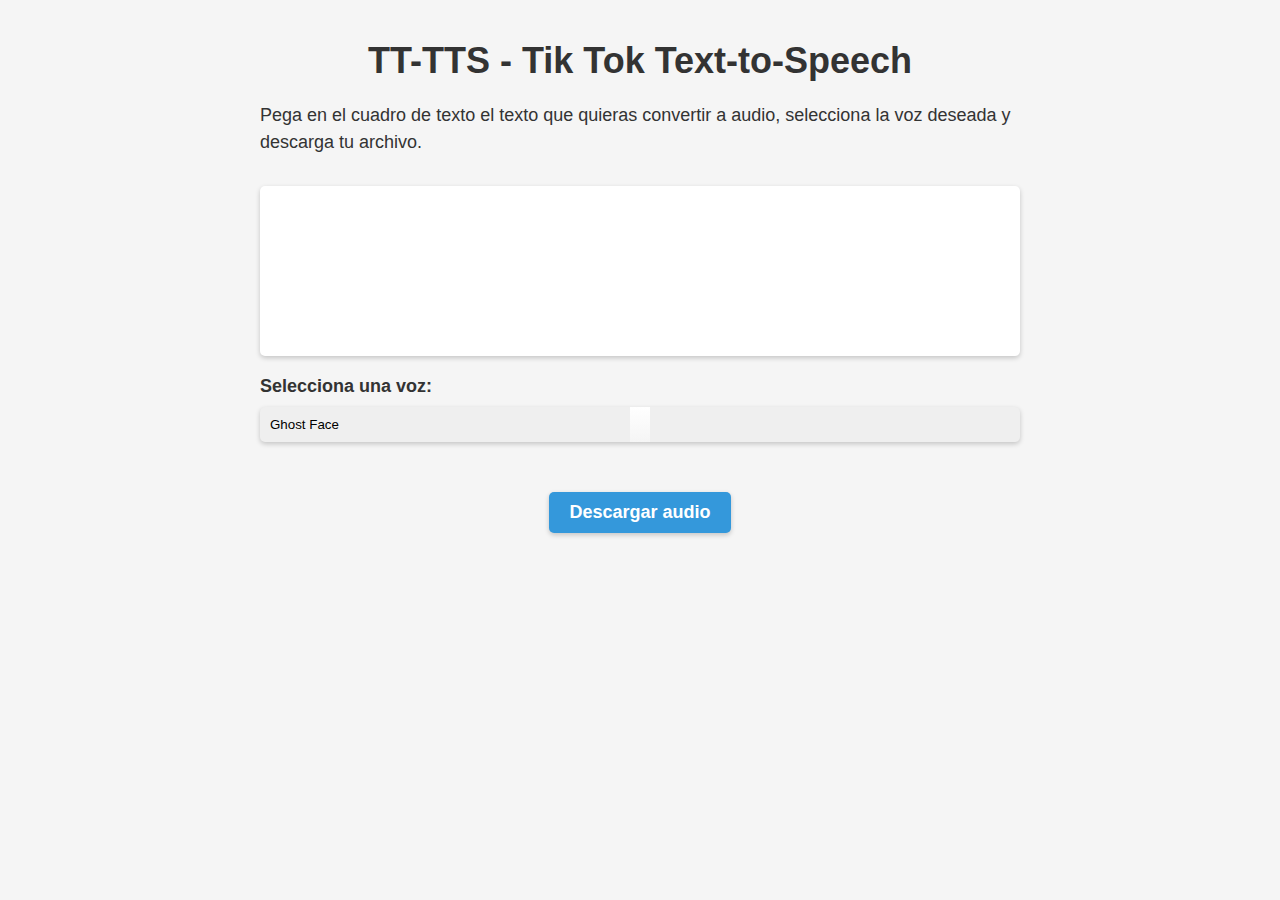
==== index.html @ 2c30bd36 "Add files via upload" ====
<!DOCTYPE html>
<html>
  <head>
    <meta charset="UTF-8">
    <title>TT-TTS - Tik Tok Text-to-Speech</title>
    <link rel="stylesheet" type="text/css" href="style.css">
  </head>
  <body>
    <div class="container">
      <h1>TT-TTS - Tik Tok Text-to-Speech</h1>
      <p>Pega en el cuadro de texto el texto que quieras convertir a audio, selecciona la voz deseada y descarga tu archivo.</p>
      <textarea id="texto" rows="10" cols="50"></textarea>
      <label for="voiceSelector">Selecciona una voz:</label>
      <select id="voice-select">
        <option value="en_us_ghostface">Ghost Face</option>
        <option value="en_us_chewbacca">Chewbacca</option>
        <option value="en_us_c3po">C3PO</option>
        <option value="en_us_stitch">Stitch</option>
        <option value="en_us_stormtrooper">Stormtrooper</option>
        <option value="en_us_rocket">Rocket</option>
        <option value="en_female_madam_leota">Madame Leota</option>
        <option value="en_male_ghosthost">Ghost Host</option>
        <option value="en_male_pirate">Pirate</option>
        <option value="en_au_001">English AU - Female</option>
        <option value="en_au_002">English AU - Male</option>
        <option value="en_uk_001">English UK - Male 1</option>
        <option value="en_uk_003">English UK - Male 2</option>
        <option value="en_us_001">English US - Female 1</option>
        <option value="en_us_002">English US - Female 2</option>
        <option value="en_us_006">English US - Male 1</option>
        <option value="en_us_007">English US - Male 2</option>
        <option value="en_us_009">English US - Male 3</option>
        <option value="en_us_010">English US - Male 4</option>
        <option value="en_male_narration">Narrator</option>
        <option value="en_male_funny">Wacky</option>
        <option value="en_female_emotional">Peaceful</option>
        <option value="en_male_cody">Serious</option>
        <option value="fr_001">French - Male 1</option>
        <option value="fr_002">French - Male 2</option>
        <option value="de_001">German - Female</option>
        <option value="de_002">German - Male</option>
        <option value="es_002">Spanish - Male</option>
        <option value="es_mx_002">Spanish MX - Male</option>
        <option value="br_001">Portuguese BR - Female 1</option>
        <option value="br_003">Portuguese BR - Female 2</option>
        <option value="br_005">Portuguese BR - Male</option>
      </select>
      
      <button onclick="generarAudio()">Descargar audio</button>
     
      
    </div>

    <script src="script.js"></script>
  </body>
</html>
---- style.css ----
/* Estilos generales */
* {
  box-sizing: border-box;
  font-family: Arial, sans-serif;
  margin: 0;
  padding: 0;
}

body {
  background-color: #f5f5f5;
  color: #333;
  font-size: 16px;
}

.container {
  max-width: 800px;
  margin: 0 auto;
  padding: 40px 20px;
}

h1 {
  font-size: 36px;
  font-weight: bold;
  margin-bottom: 20px;
  text-align: center;
}

p {
  font-size: 18px;
  line-height: 1.5;
  margin-bottom: 30px;
}

/* Estilos para el cuadro de texto */
textarea {
  display: block;
  width: 100%;
  margin-bottom: 20px;
  padding: 10px;
  border: none;
  border-radius: 5px;
  box-shadow: 0 2px 5px rgba(0, 0, 0, 0.2);
  resize: none;
}

/* Estilos para el selector de voz */
label {
  display: block;
  font-size: 18px;
  font-weight: bold;
  margin-bottom: 10px;
}

select {
  display: block;
  width: 100%;
  padding: 10px;
  border: none;
  border-radius: 5px;
  box-shadow: 0 2px 5px rgba(0, 0, 0, 0.2);
  appearance: none;
  background-image: linear-gradient(to bottom, #fff, #f5f5f5);
  background-position: center;
  background-repeat: no-repeat;
  background-size: 20px;
}

select option {
  padding: 10px;
}

/* Estilos para los botones */
button {
  display: block;
  margin: 50px auto 30px;
  padding: 10px 20px;
  font-size: 18px;
  font-weight: bold;
  color: #fff;
  background-color: #3498db;
  border: none;
  border-radius: 5px;
  box-shadow: 0 2px 5px rgba(0, 0, 0, 0.2);
  cursor: pointer;
  transition: background-color 0.2s;
}

button:hover {
  background-color: #2980b9;
}

a#descargar {
  display: block;
  margin: 20px auto;
  padding: 10px 20px;
  font-size: 18px;
  font-weight: bold;
  color: #fff;
  background-color: #27ae60;
  border: none;
  border-radius: 5px;
  box-shadow: 0 2px 5px rgba(0, 0, 0, 0.2);
  text-decoration: none;
  transition: background-color 0.2s;
}

a#descargar:hover {
  background-color: #2ecc71;
}
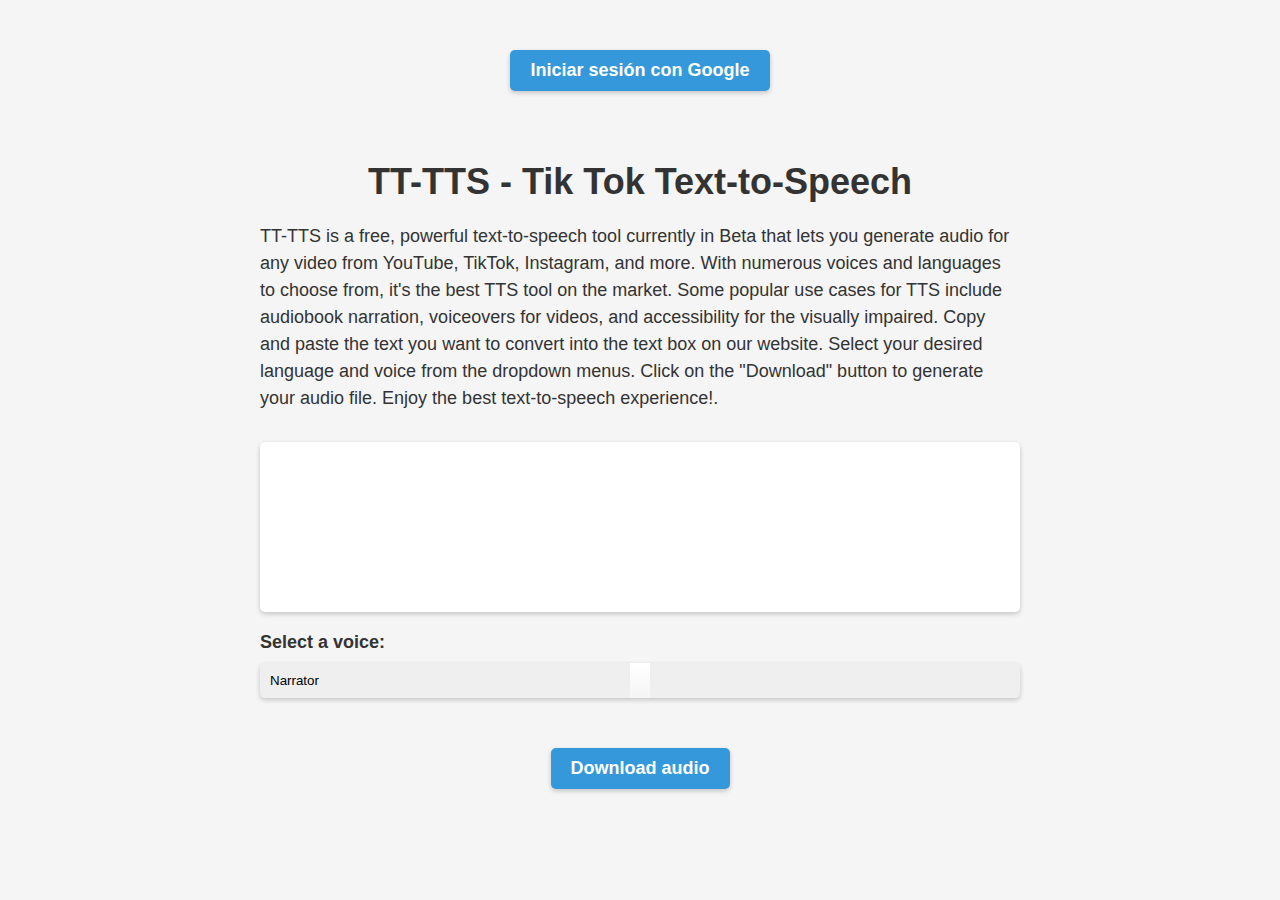
==== commit c29f9685: "updated instructions" ====
--- a/index.html
+++ b/index.html
@@ -1,16 +1,33 @@
 <!DOCTYPE html>
 <html>
   <head>
+    <!-- Google tag (gtag.js) -->
+<script async src="https://www.googletagmanager.com/gtag/js?id=G-N5J6NFYPEX"></script>
+<script>
+  window.dataLayer = window.dataLayer || [];
+  function gtag(){dataLayer.push(arguments);}
+  gtag('js', new Date());
+
+  gtag('config', 'G-N5J6NFYPEX');
+</script>
+    <script async src="https://pagead2.googlesyndication.com/pagead/js/adsbygoogle.js?client=ca-pub-7650600872002577"
+     crossorigin="anonymous"></script>
     <meta charset="UTF-8">
     <title>TT-TTS - Tik Tok Text-to-Speech</title>
     <link rel="stylesheet" type="text/css" href="style.css">
   </head>
   <body>
+    <meta name="google-site-verification" content="08Ll4mozQdB3D3Lszdo3tqlvWqj94PAPv8vm594cTf0" />
+    <button onclick="iniciarSesionConGoogle()">Iniciar sesión con Google</button>
+
     <div class="container">
       <h1>TT-TTS - Tik Tok Text-to-Speech</h1>
-      <p>Pega en el cuadro de texto el texto que quieras convertir a audio, selecciona la voz deseada y descarga tu archivo.</p>
+      <p>TT-TTS is a free, powerful text-to-speech tool currently in Beta that lets you generate audio for any video from YouTube, TikTok, Instagram, and more. With numerous voices and languages to choose from, it's the best TTS tool on the market. Some popular use cases for TTS include audiobook narration, voiceovers for videos, and accessibility for the visually impaired. Copy and paste the text you want to convert into the text box on our website.
+Select your desired language and voice from the dropdown menus.
+Click on the "Download" button to generate your audio file.
+Enjoy the best text-to-speech experience!.</p>
       <textarea id="texto" rows="10" cols="50"></textarea>
-      <label for="voiceSelector">Selecciona una voz:</label>
+      <label for="voiceSelector">Select a voice:</label>
       <select id="voice-select">
         <option value="en_us_ghostface">Ghost Face</option>
         <option value="en_us_chewbacca">Chewbacca</option>
@@ -31,7 +48,7 @@
         <option value="en_us_007">English US - Male 2</option>
         <option value="en_us_009">English US - Male 3</option>
         <option value="en_us_010">English US - Male 4</option>
-        <option value="en_male_narration">Narrator</option>
+        <option value="en_male_narration" selected>Narrator</option>
         <option value="en_male_funny">Wacky</option>
         <option value="en_female_emotional">Peaceful</option>
         <option value="en_male_cody">Serious</option>
@@ -46,7 +63,7 @@
         <option value="br_005">Portuguese BR - Male</option>
       </select>
       
-      <button onclick="generarAudio()">Descargar audio</button>
+      <button onclick="generarAudio()">Download audio</button>
      
       
     </div>
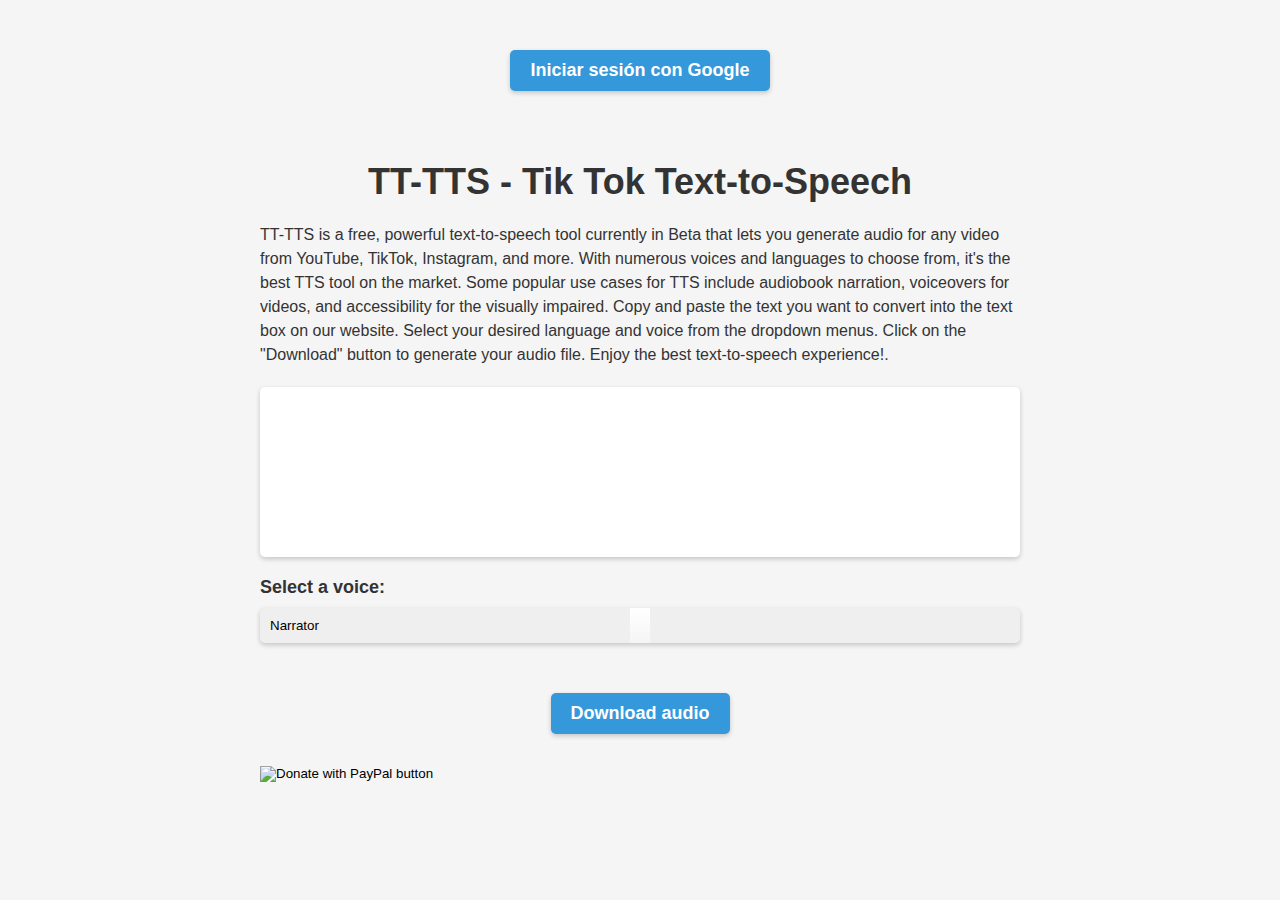
==== commit d43e7dc4: "Update index.html" ====
--- a/index.html
+++ b/index.html
@@ -1,6 +1,9 @@
 <!DOCTYPE html>
 <html>
   <head>
+    <meta name="description" content="TT-TTS is a free, powerful text-to-speech tool currently in Beta that lets you generate audio for any video from YouTube, TikTok, Instagram, and more.">
+    <meta name="keywords" content="TT-TTS, text-to-speech, TTS, audio, YouTube, TikTok, Instagram">
+    <meta charset="UTF-8">
     <!-- Google tag (gtag.js) -->
 <script async src="https://www.googletagmanager.com/gtag/js?id=G-N5J6NFYPEX"></script>
 <script>
@@ -10,9 +13,10 @@
 
   gtag('config', 'G-N5J6NFYPEX');
 </script>
+    
     <script async src="https://pagead2.googlesyndication.com/pagead/js/adsbygoogle.js?client=ca-pub-7650600872002577"
      crossorigin="anonymous"></script>
-    <meta charset="UTF-8">
+
     <title>TT-TTS - Tik Tok Text-to-Speech</title>
     <link rel="stylesheet" type="text/css" href="style.css">
   </head>
@@ -61,10 +65,33 @@
         <option value="br_001">Portuguese BR - Female 1</option>
         <option value="br_003">Portuguese BR - Female 2</option>
         <option value="br_005">Portuguese BR - Male</option>
+
+        <option value="jp_001">Japanese - Female 1</option>
+        <option value="jp_003">Japanese - Female 2</option>
+        <option value="jp_005">Japanese - Female 3</option>
+        <option value="jp_006">Japanese - Male</option>
+        <option value="kr_002">Korean - Male 1</option>
+        <option value="kr_004">Korean - Male 2</option>
+        <option value="kr_003">Korean - Female</option>
+        <option value="en_female_f08_salut_damour">Alto</option>
+        <option value="en_male_m03_lobby">Tenor</option>
+        <option value="en_male_m03_sunshine_soon">Sunshine Soon</option>
+        <option value="en_female_f08_warmy_breeze">Warmy Breeze</option>
+        <option value="en_female_ht_f08_glorious">Glorious</option>
+        <option value="en_male_sing_funny_it_goes_up">It Goes Up</option>
+        <option value="en_male_m2_xhxs_m03_silly">Chipmunk</option>
+        <option value="en_female_ht_f08_wonderful_world">Dramatic</option>
+        
+
       </select>
       
       <button onclick="generarAudio()">Download audio</button>
-     
+      <form action="https://www.paypal.com/donate" method="post" target="_top">
+      <input type="hidden" name="hosted_button_id" value="MLZ24D3EGSEHY" />
+      <input type="image" src="https://www.paypalobjects.com/en_US/i/btn/btn_donateCC_LG.gif" border="0" name="submit" title="PayPal - The safer, easier way to pay online!" alt="Donate with PayPal button" />
+      <img alt="" border="0" src="https://www.paypal.com/en_AR/i/scr/pixel.gif" width="1" height="1" />
+      </form>
+
       
     </div>
 
--- a/style.css
+++ b/style.css
@@ -28,7 +28,7 @@
 p {
   font-size: 18px;
   line-height: 1.5;
-  margin-bottom: 30px;
+  margin-bottom: 20px;
 }
 
 /* Estilos para el cuadro de texto */
@@ -67,6 +67,10 @@
 
 select option {
   padding: 10px;
+}
+button[name='submit'] {
+  display: block;
+  margin: 0 auto;
 }
 
 /* Estilos para los botones */
@@ -107,3 +111,23 @@
 a#descargar:hover {
   background-color: #2ecc71;
 }
+
+/* Estilos específicos para escritorio */
+@media (min-width: 768px) {
+  p {
+    font-size: 16px;
+  }
+}
+
+/* Estilos específicos para móviles */
+@media (max-width: 767px) {
+  textarea {
+    font-size: 18px;
+    padding: 15px;
+  }
+
+  select {
+    font-size: 18px;
+    padding: 15px;
+  }
+}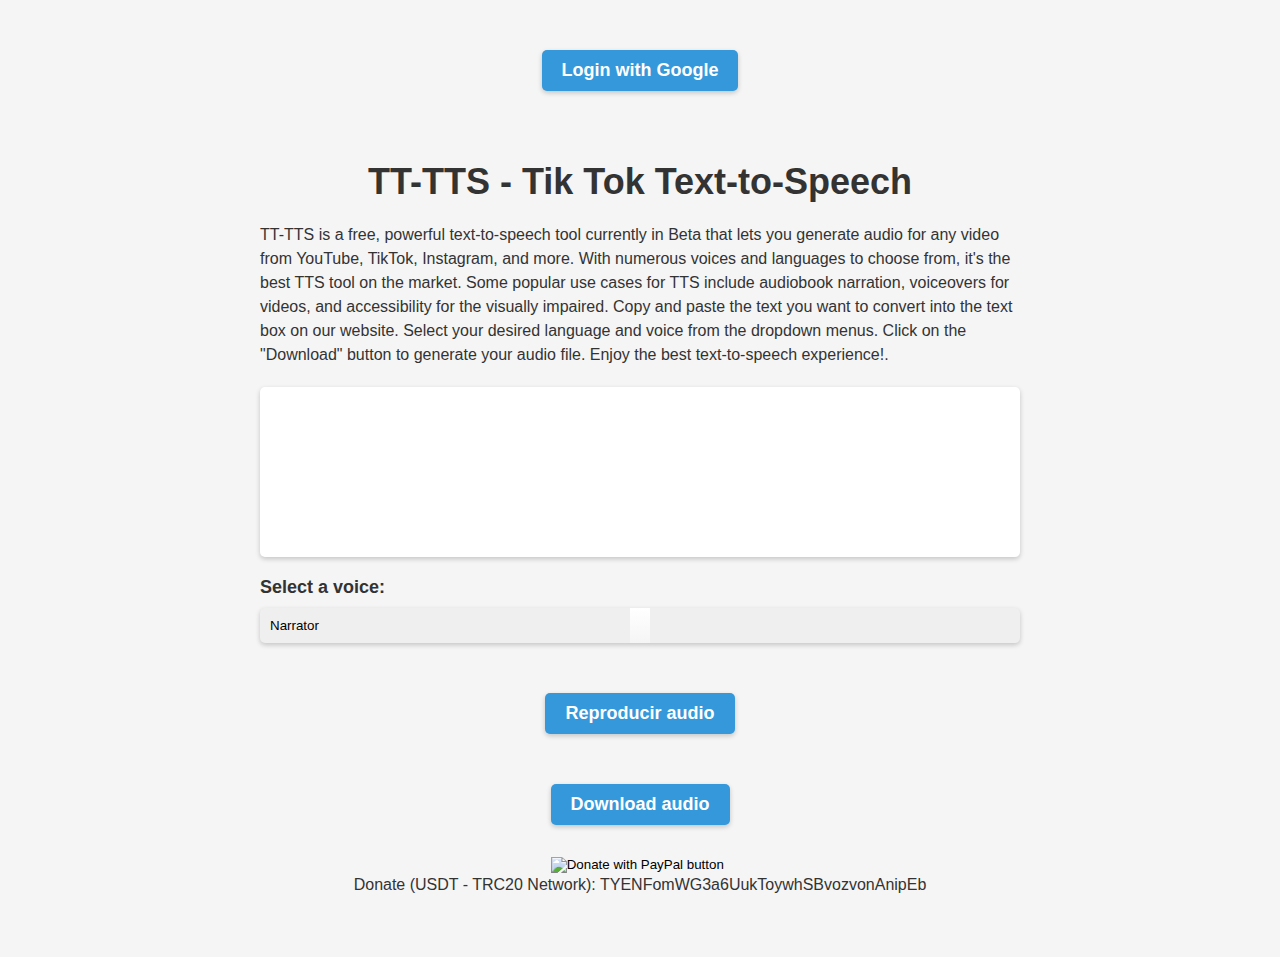
==== commit 720005df: "Update index.html" ====
--- a/index.html
+++ b/index.html
@@ -22,7 +22,7 @@
   </head>
   <body>
     <meta name="google-site-verification" content="08Ll4mozQdB3D3Lszdo3tqlvWqj94PAPv8vm594cTf0" />
-    <button onclick="iniciarSesionConGoogle()">Iniciar sesión con Google</button>
+    <button onclick="iniciarSesionConGoogle()">Login with Google</button>
 
     <div class="container">
       <h1>TT-TTS - Tik Tok Text-to-Speech</h1>
@@ -85,12 +85,17 @@
 
       </select>
       
-      <button onclick="generarAudio()">Download audio</button>
-      <form action="https://www.paypal.com/donate" method="post" target="_top">
-      <input type="hidden" name="hosted_button_id" value="MLZ24D3EGSEHY" />
-      <input type="image" src="https://www.paypalobjects.com/en_US/i/btn/btn_donateCC_LG.gif" border="0" name="submit" title="PayPal - The safer, easier way to pay online!" alt="Donate with PayPal button" />
-      <img alt="" border="0" src="https://www.paypal.com/en_AR/i/scr/pixel.gif" width="1" height="1" />
-      </form>
+      <div style="text-align: center;">
+        <audio id="audio"></audio>
+        <button onclick="reproducirAudio()">Reproducir audio</button>
+        <button onclick="generarAudio()">Download audio</button>
+        <form action="https://www.paypal.com/donate" method="post" target="_top">
+          <input type="hidden" name="hosted_button_id" value="MLZ24D3EGSEHY" />
+          <input type="image" src="https://www.paypalobjects.com/en_US/i/btn/btn_donateCC_LG.gif" border="0" name="submit" title="PayPal - The safer, easier way to pay online!" alt="Donate with PayPal button" />
+          <img alt="" border="0" src="https://www.paypal.com/en_AR/i/scr/pixel.gif" width="1" height="1" />
+       </form>
+       <p>Donate (USDT - TRC20 Network): TYENFomWG3a6UukToywhSBvozvonAnipEb</p>
+      </div>
 
       
     </div>
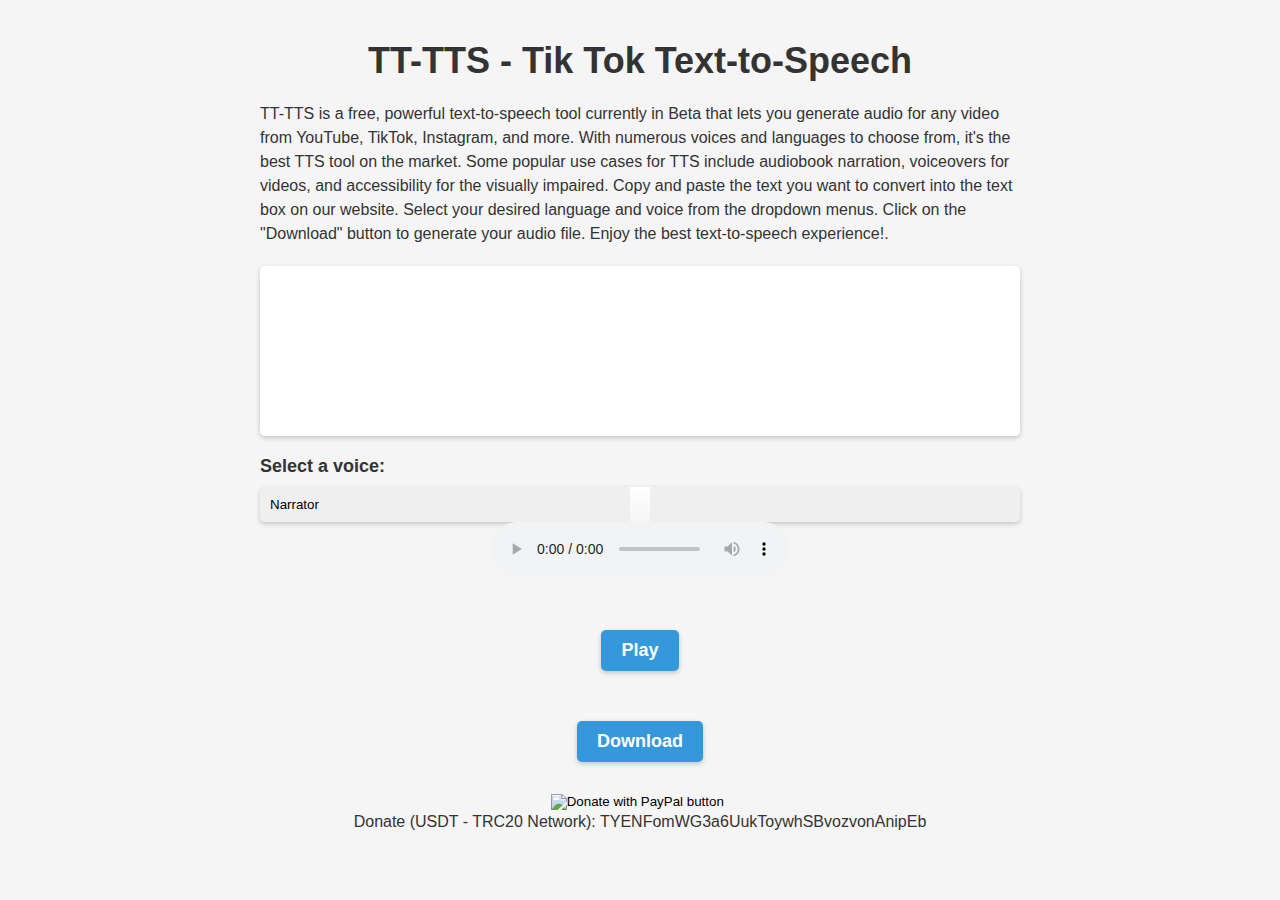
==== commit e93f0581: "Update index.html" ====
--- a/index.html
+++ b/index.html
@@ -12,9 +12,7 @@
   gtag('js', new Date());
 
   gtag('config', 'G-N5J6NFYPEX');
-</script>
-    
-    <script async src="https://pagead2.googlesyndication.com/pagead/js/adsbygoogle.js?client=ca-pub-7650600872002577"
+<script async src="https://pagead2.googlesyndication.com/pagead/js/adsbygoogle.js?client=ca-pub-7650600872002577"
      crossorigin="anonymous"></script>
 
     <title>TT-TTS - Tik Tok Text-to-Speech</title>
@@ -22,7 +20,7 @@
   </head>
   <body>
     <meta name="google-site-verification" content="08Ll4mozQdB3D3Lszdo3tqlvWqj94PAPv8vm594cTf0" />
-    <button onclick="iniciarSesionConGoogle()">Login with Google</button>
+   <!-- <button onclick="iniciarSesionConGoogle()">Login with Google</button> -->
 
     <div class="container">
       <h1>TT-TTS - Tik Tok Text-to-Speech</h1>
@@ -86,9 +84,11 @@
       </select>
       
       <div style="text-align: center;">
-        <audio id="audio"></audio>
-        <button onclick="reproducirAudio()">Reproducir audio</button>
-        <button onclick="generarAudio()">Download audio</button>
+        <audio id="audio" controls></audio>
+        
+        <button class="play-button" onclick="reproducirAudio()">Play</button>
+
+        <button class="download-button" onclick="generarAudio()">Download</button>
         <form action="https://www.paypal.com/donate" method="post" target="_top">
           <input type="hidden" name="hosted_button_id" value="MLZ24D3EGSEHY" />
           <input type="image" src="https://www.paypalobjects.com/en_US/i/btn/btn_donateCC_LG.gif" border="0" name="submit" title="PayPal - The safer, easier way to pay online!" alt="Donate with PayPal button" />
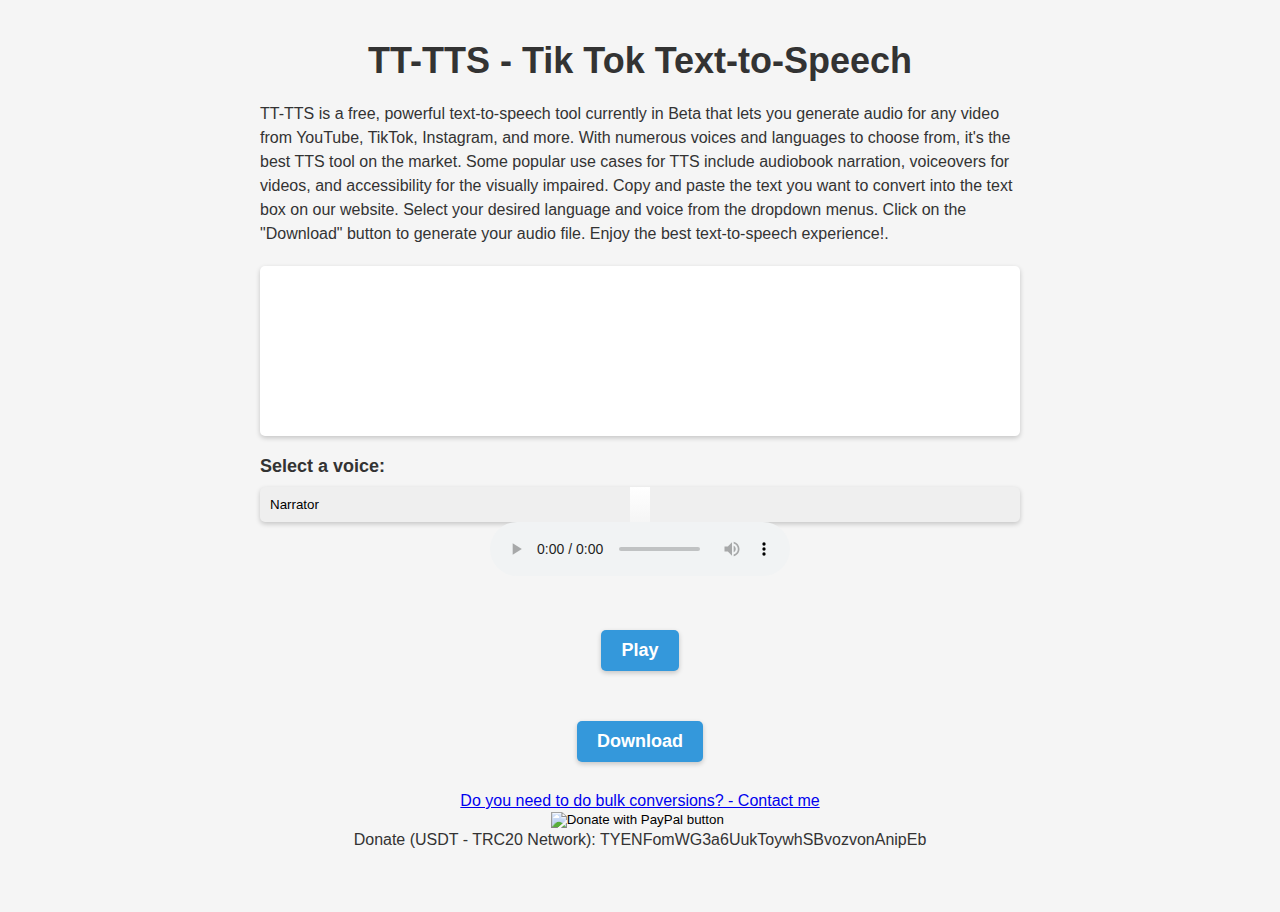
==== commit 1a588584: "Update index.html" ====
--- a/index.html
+++ b/index.html
@@ -12,7 +12,9 @@
   gtag('js', new Date());
 
   gtag('config', 'G-N5J6NFYPEX');
-<script async src="https://pagead2.googlesyndication.com/pagead/js/adsbygoogle.js?client=ca-pub-7650600872002577"
+</script>
+    
+    <script async src="https://pagead2.googlesyndication.com/pagead/js/adsbygoogle.js?client=ca-pub-7650600872002577"
      crossorigin="anonymous"></script>
 
     <title>TT-TTS - Tik Tok Text-to-Speech</title>
@@ -89,6 +91,8 @@
         <button class="play-button" onclick="reproducirAudio()">Play</button>
 
         <button class="download-button" onclick="generarAudio()">Download</button>
+        <a href="https://docs.google.com/forms/d/e/1FAIpQLSc1ATxSNV6j5d54LLPPlpzjnFQ0hNpkhcofjM8vAcyQSbpkbg/viewform?usp=sf_link" class="boton-contacto">Do you need to do bulk conversions? - Contact me</a>
+
         <form action="https://www.paypal.com/donate" method="post" target="_top">
           <input type="hidden" name="hosted_button_id" value="MLZ24D3EGSEHY" />
           <input type="image" src="https://www.paypalobjects.com/en_US/i/btn/btn_donateCC_LG.gif" border="0" name="submit" title="PayPal - The safer, easier way to pay online!" alt="Donate with PayPal button" />
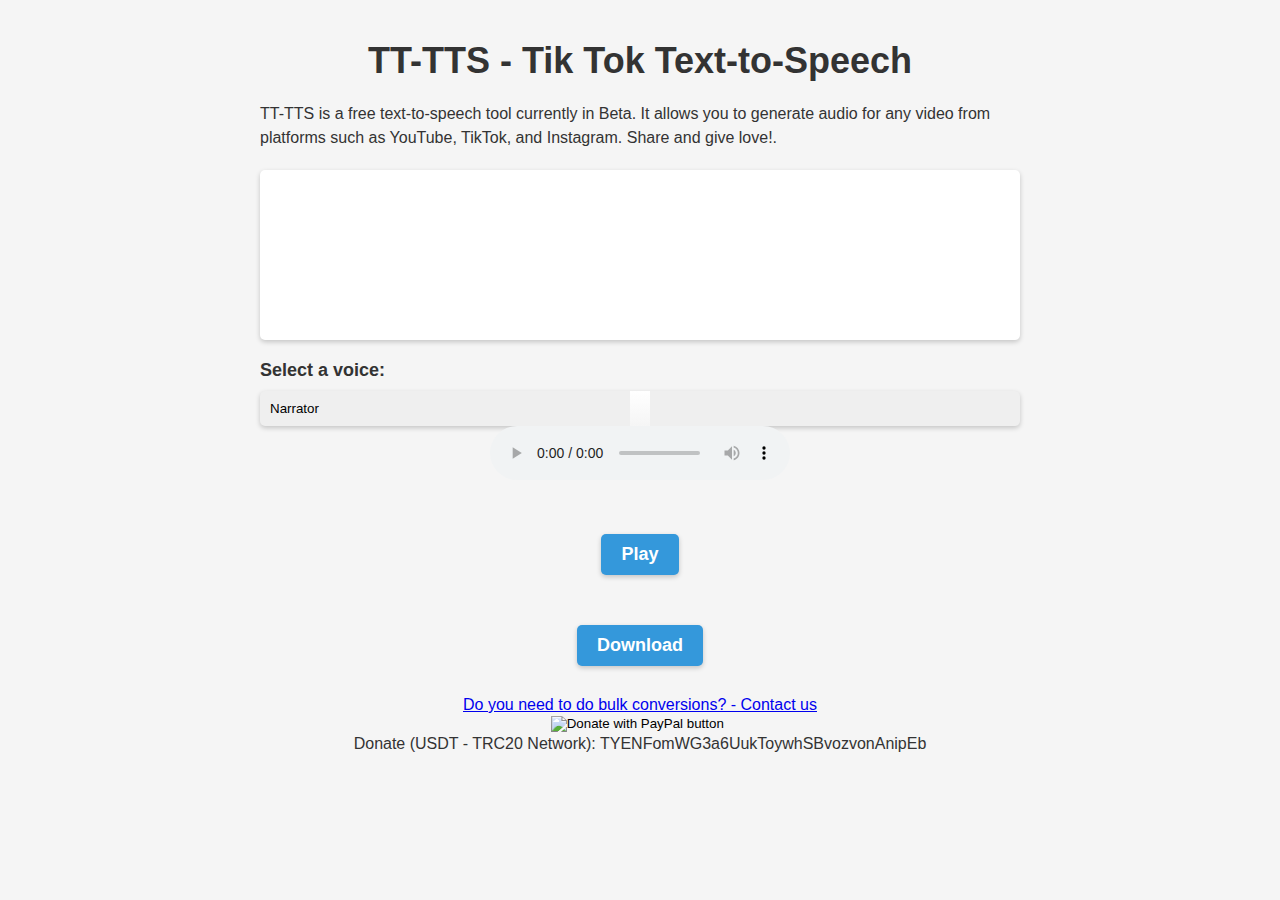
==== commit cbc31ae9: "Updated description" ====
--- a/index.html
+++ b/index.html
@@ -1,19 +1,18 @@
 <!DOCTYPE html>
 <html>
   <head>
-    <meta name="description" content="TT-TTS is a free, powerful text-to-speech tool currently in Beta that lets you generate audio for any video from YouTube, TikTok, Instagram, and more.">
+    <meta name="description" content="TT-TTS is a free text-to-speech tool currently in Beta. It allows you to generate audio for any video from platforms such as YouTube, TikTok, and Instagram. Share and give love!">
     <meta name="keywords" content="TT-TTS, text-to-speech, TTS, audio, YouTube, TikTok, Instagram">
     <meta charset="UTF-8">
     <!-- Google tag (gtag.js) -->
-<script async src="https://www.googletagmanager.com/gtag/js?id=G-N5J6NFYPEX"></script>
+<script async src="https://www.googletagmanager.com/gtag/js?id=G-M6FLQXGMNQ"></script>
 <script>
   window.dataLayer = window.dataLayer || [];
   function gtag(){dataLayer.push(arguments);}
   gtag('js', new Date());
 
-  gtag('config', 'G-N5J6NFYPEX');
+  gtag('config', 'G-M6FLQXGMNQ');
 </script>
-    
     <script async src="https://pagead2.googlesyndication.com/pagead/js/adsbygoogle.js?client=ca-pub-7650600872002577"
      crossorigin="anonymous"></script>
 
@@ -26,10 +25,7 @@
 
     <div class="container">
       <h1>TT-TTS - Tik Tok Text-to-Speech</h1>
-      <p>TT-TTS is a free, powerful text-to-speech tool currently in Beta that lets you generate audio for any video from YouTube, TikTok, Instagram, and more. With numerous voices and languages to choose from, it's the best TTS tool on the market. Some popular use cases for TTS include audiobook narration, voiceovers for videos, and accessibility for the visually impaired. Copy and paste the text you want to convert into the text box on our website.
-Select your desired language and voice from the dropdown menus.
-Click on the "Download" button to generate your audio file.
-Enjoy the best text-to-speech experience!.</p>
+      <p>TT-TTS is a free text-to-speech tool currently in Beta. It allows you to generate audio for any video from platforms such as YouTube, TikTok, and Instagram. Share and give love!.</p>
       <textarea id="texto" rows="10" cols="50"></textarea>
       <label for="voiceSelector">Select a voice:</label>
       <select id="voice-select">
@@ -91,7 +87,7 @@
         <button class="play-button" onclick="reproducirAudio()">Play</button>
 
         <button class="download-button" onclick="generarAudio()">Download</button>
-        <a href="https://docs.google.com/forms/d/e/1FAIpQLSc1ATxSNV6j5d54LLPPlpzjnFQ0hNpkhcofjM8vAcyQSbpkbg/viewform?usp=sf_link" class="boton-contacto">Do you need to do bulk conversions? - Contact me</a>
+        <a href="https://docs.google.com/forms/d/e/1FAIpQLSc1ATxSNV6j5d54LLPPlpzjnFQ0hNpkhcofjM8vAcyQSbpkbg/viewform?usp=sf_link" class="boton-contacto">Do you need to do bulk conversions? - Contact us</a>
 
         <form action="https://www.paypal.com/donate" method="post" target="_top">
           <input type="hidden" name="hosted_button_id" value="MLZ24D3EGSEHY" />
